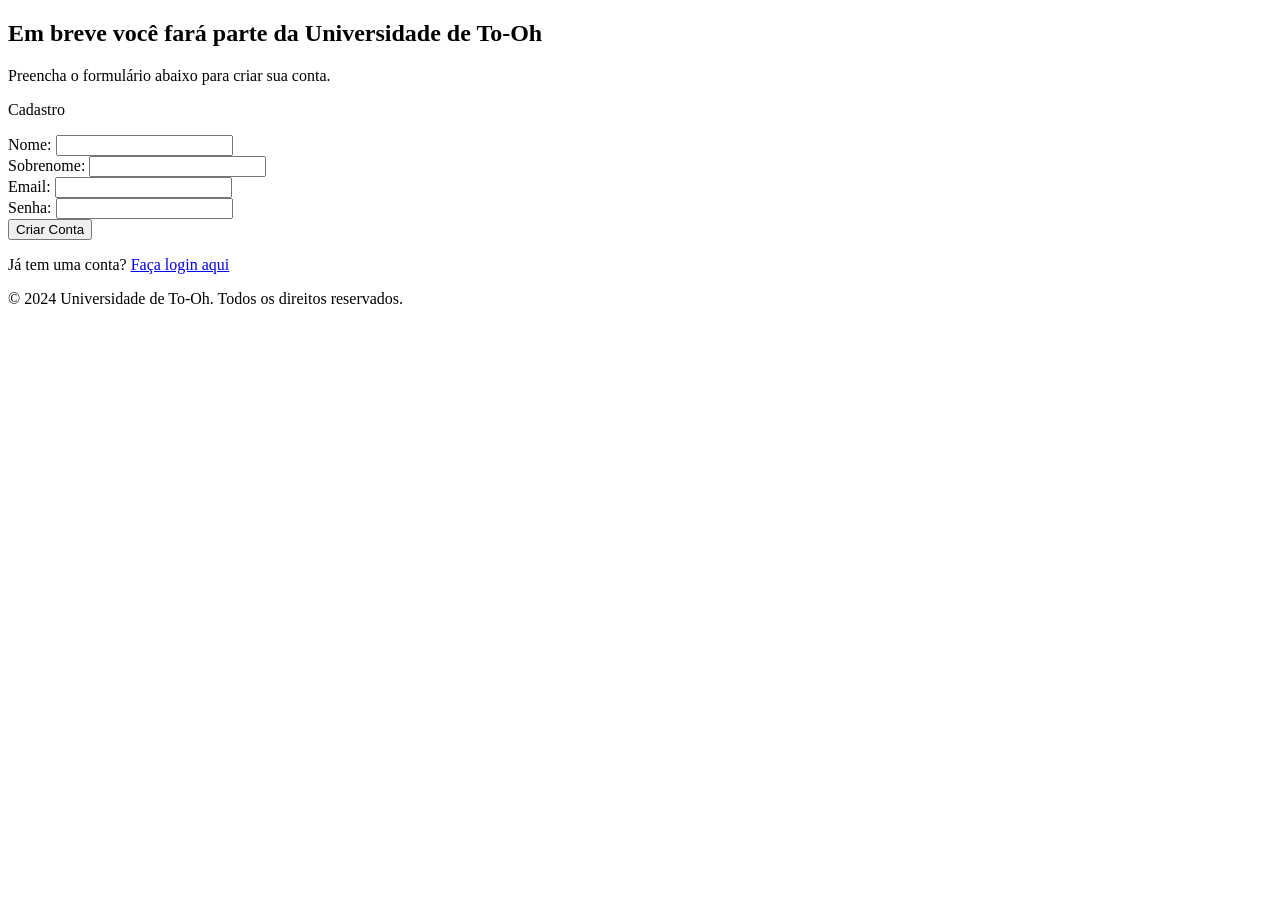
==== cadastro.html @ d22bb032 "Forms para login e cadastro com valifação em cadastro.html e index.html. Sistema simples de recebime" ====
<!DOCTYPE html>
<html lang="en">
<head>
    <meta charset="UTF-8">
    <meta name="viewport" content="width=device-width, initial-scale=1.0">
    <title>Cadastro - Universidade de To-Oh</title>
</head> 
<body>
    <header>
        <hero>
            <h2>Em breve você fará parte da Universidade de To-Oh</h2>
            <p>Preencha o formulário abaixo para criar sua conta.</p>    
        </hero>
    </header>
    <main>
        <div class="card">
        <p>Cadastro</p>
            <form id="form-cadastro">
                <label for="nome">Nome:</label>
                <input type="text" id="nome" name="nome" required>
                <br>
                <label for="sobrenome">Sobrenome:</label>
                <input type="text" id="sobrenome" name="sobrenome" required>
                <br>
                <label for="email">Email:</label>
                <input type="email" id="email" name="email" required>
                <br>
                <label for="password">Senha:</label>
                <input type="password" id="password" name="password" required>
                <br>
                <input type="submit" value="Criar Conta">
            </form>
            <p>Já tem uma conta? <a href="index.html">Faça login aqui</a></p>
        </div>
    </main>
    <footer>
        <p>&copy; 2024 Universidade de To-Oh. Todos os direitos reservados.</p>
    </footer>
    <script src="js/auth.js"></script>
</body>
</html>
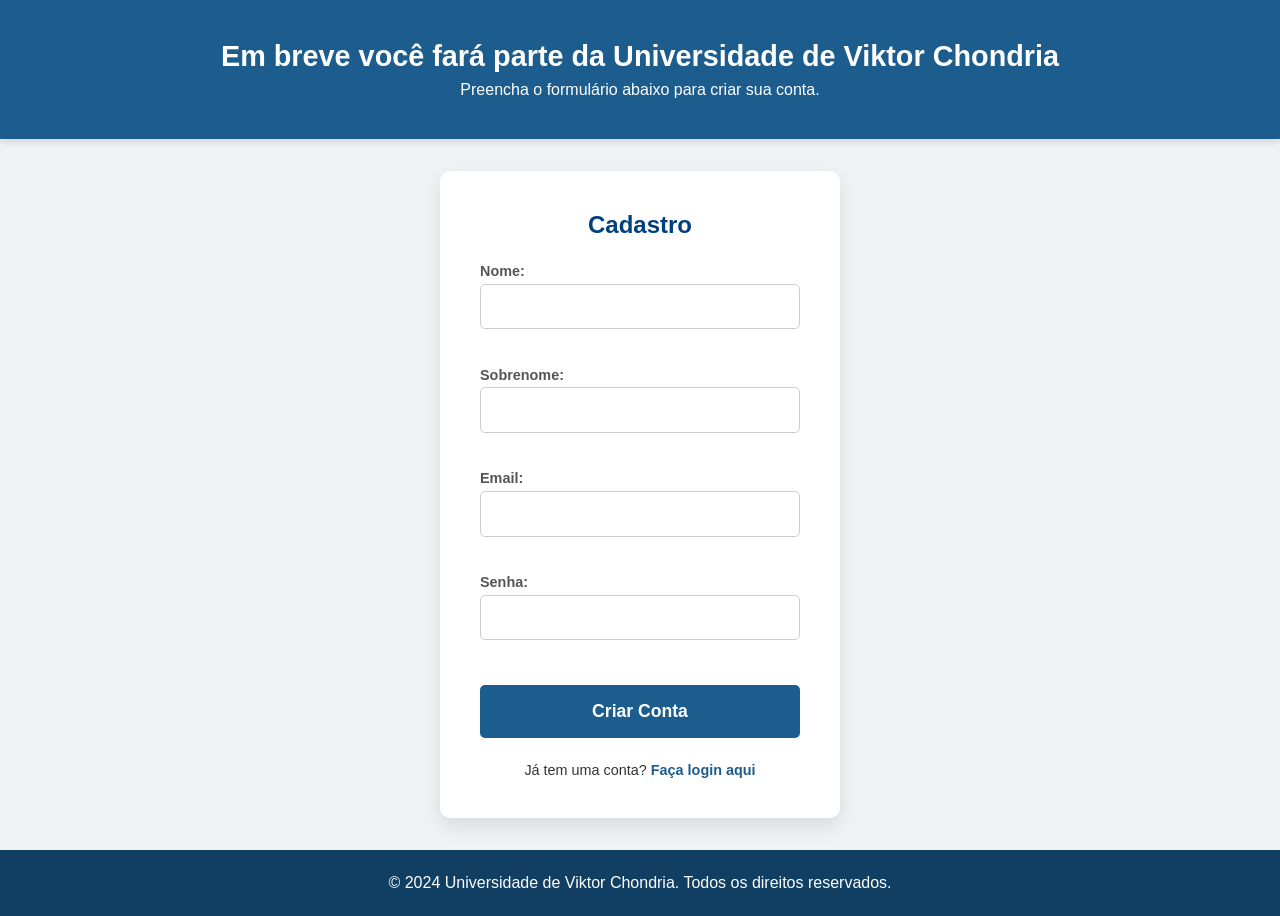
==== commit 636b00ce: "Estilização Cadastro + index" ====
--- a/cadastro.html
+++ b/cadastro.html
@@ -1,14 +1,17 @@
 <!DOCTYPE html>
-<html lang="en">
+<html lang="pt-br">
 <head>
     <meta charset="UTF-8">
     <meta name="viewport" content="width=device-width, initial-scale=1.0">
-    <title>Cadastro - Universidade de To-Oh</title>
+    <link rel="icon" type="image/png" href="assets/icons/favicon.png">
+    <title>Cadastro - Universidade de Viktor Chondria</title>
+    <link rel="stylesheet" href="css/global.css">
+    <link rel="stylesheet" href="css/cadastro.css">
 </head> 
 <body>
     <header>
         <hero>
-            <h2>Em breve você fará parte da Universidade de To-Oh</h2>
+            <h2>Em breve você fará parte da Universidade de Viktor Chondria</h2>
             <p>Preencha o formulário abaixo para criar sua conta.</p>    
         </hero>
     </header>
@@ -30,11 +33,11 @@
                 <br>
                 <input type="submit" value="Criar Conta">
             </form>
-            <p>Já tem uma conta? <a href="index.html">Faça login aqui</a></p>
+        <p>Já tem uma conta? <a href="index.html">Faça login aqui</a></p>
         </div>
     </main>
     <footer>
-        <p>&copy; 2024 Universidade de To-Oh. Todos os direitos reservados.</p>
+        <p>&copy; 2024 Universidade de Viktor Chondria. Todos os direitos reservados.</p>
     </footer>
     <script src="js/auth.js"></script>
 </body>
--- a/css/global.css
+++ b/css/global.css
@@ -0,0 +1,43 @@
+* {
+    margin: 0;
+    padding: 0;
+    box-sizing: border-box;
+    font-family: 'Segoe UI', Tahoma, Geneva, Verdana, sans-serif;
+}
+
+body {
+    background-color: #f0f2f5; 
+    color: #333;
+    display: flex;
+    flex-direction: column;
+    min-height: 100vh; 
+}
+
+header {
+    background-color: #1C5D8E; 
+    color: white;
+    text-align: center;
+    padding: 2.5rem 1rem;
+    box-shadow: 0 4px 6px rgba(0,0,0,0.1);
+}
+
+header h2 {
+    margin-bottom: 0.5rem;
+    font-size: 1.8rem;
+}
+
+main {
+    flex: 1; 
+    display: flex;
+    justify-content: center;
+    align-items: center; 
+    padding: 2rem;
+}
+
+footer {
+    background-color: #113F63;
+    color: white;
+    text-align: center;
+    padding: 1.5rem;
+    margin-top: auto;
+}
--- a/css/cadastro.css
+++ b/css/cadastro.css
@@ -0,0 +1,82 @@
+/* O cartão branco */
+.card {
+    background-color: white;
+    padding: 2.5rem;
+    border-radius: 10px; 
+    box-shadow: 0 8px 20px rgba(0,0,0,0.1); 
+    width: 100%;
+    max-width: 400px;
+    text-align: center;
+}
+
+/* O título do cartão */
+.card > p:first-child {
+    font-size: 1.5rem;
+    font-weight: bold;
+    color: #004080;
+    margin-bottom: 1.5rem;
+}
+
+form {
+    display: flex;
+    flex-direction: column;
+    text-align: left;
+}
+
+label {
+    margin-bottom: 0.3rem;
+    font-weight: 600;
+    font-size: 0.9rem;
+    color: #555;
+}
+
+input[type="text"], 
+input[type="email"], 
+input[type="password"] {
+    padding: 0.8rem;
+    margin-bottom: 1.2rem;
+    border: 1px solid #ccc;
+    border-radius: 5px;
+    font-size: 1rem;
+    outline: none; 
+    transition: border-color 0.3s;
+}
+
+input[type="text"]:focus, 
+input[type="email"]:focus, 
+input[type="password"]:focus {
+    border-color: #1C5D8E;
+}
+
+input[type="submit"] {
+    background-color: #1C5D8E;
+    color: white;
+    border: none;
+    padding: 1rem;
+    font-size: 1.1rem;
+    font-weight: bold;
+    border-radius: 5px;
+    cursor: pointer;
+    margin-top: 0.5rem;
+    transition: background-color 0.3s;
+}
+
+
+input[type="submit"]:hover {
+    background-color: #2673AD;
+}
+
+.card a {
+    color: #1C5D8E;
+    text-decoration: none;
+    font-weight: bold;
+}
+
+.card a:hover {
+    text-decoration: underline;
+}
+
+form + p {
+    margin-top: 1.5rem;
+    font-size: 0.9rem;
+}
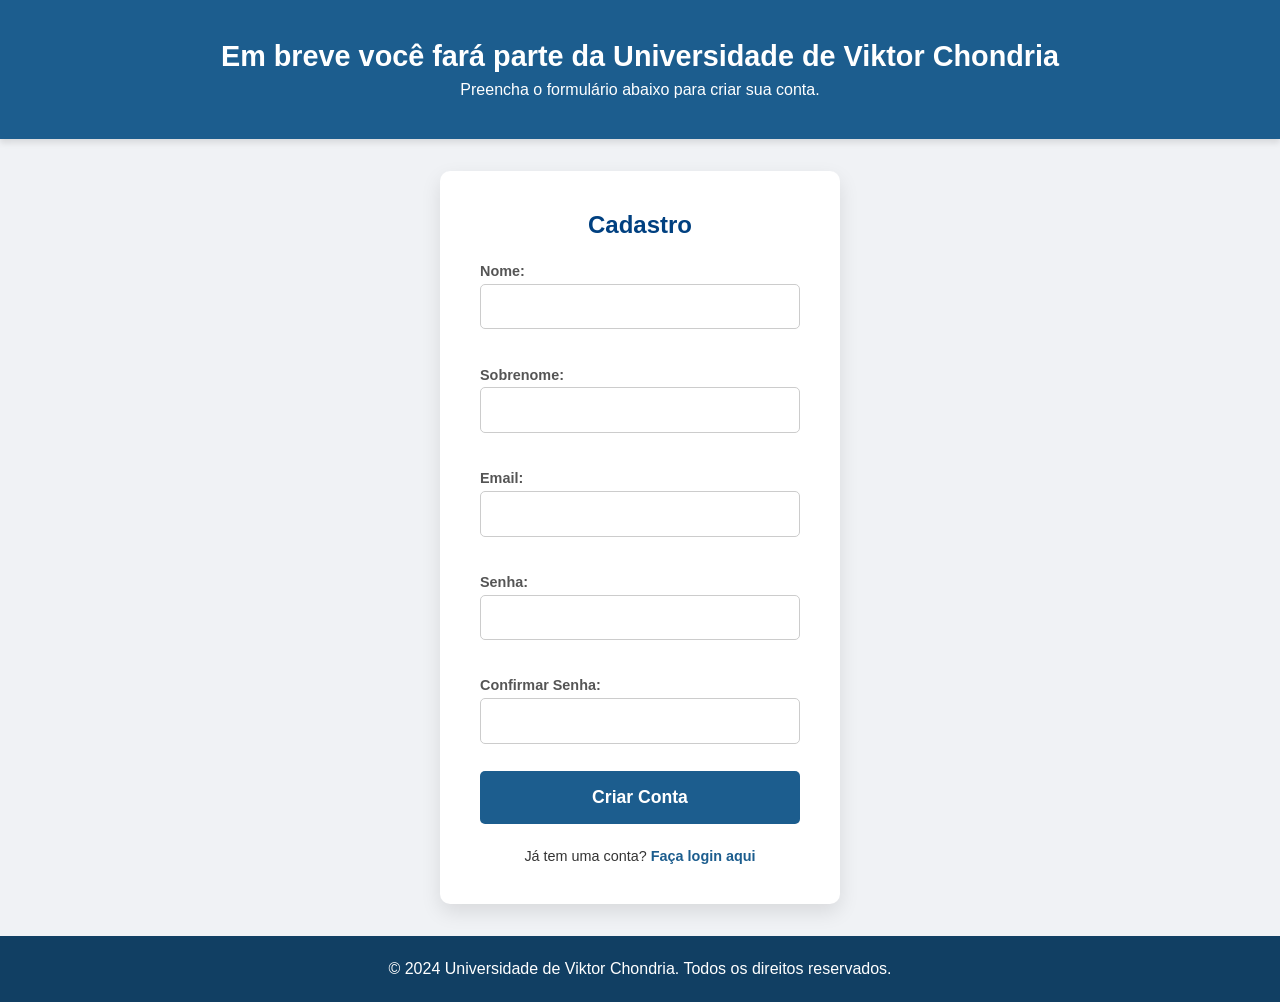
==== commit 82e58205: "Adiciona campo de confirmação de senha no formulário de cadastro e log de senha de confirmação" ====
--- a/cadastro.html
+++ b/cadastro.html
@@ -31,6 +31,8 @@
                 <label for="password">Senha:</label>
                 <input type="password" id="password" name="password" required>
                 <br>
+                <label for="confirm-password">Confirmar Senha:</label>
+                <input type="password" id="confirm-password" name="confirm-password" required>
                 <input type="submit" value="Criar Conta">
             </form>
         <p>Já tem uma conta? <a href="index.html">Faça login aqui</a></p>
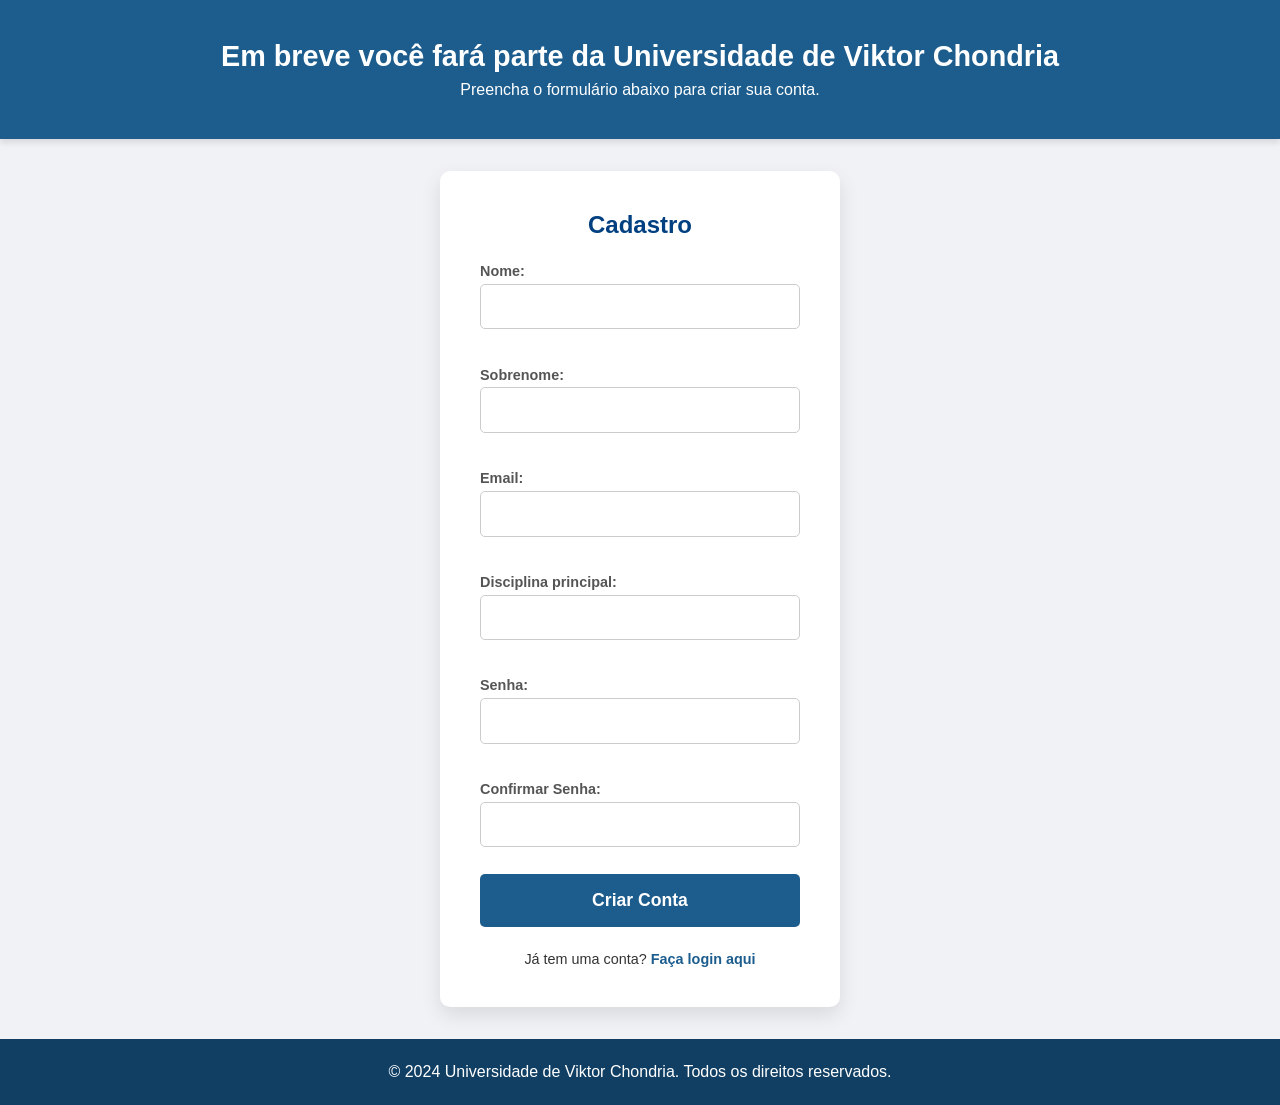
==== commit 320e4bd7: "Integra login e cadastro ao SGAStorage" ====
--- a/cadastro.html
+++ b/cadastro.html
@@ -28,16 +28,23 @@
                 <label for="email">Email:</label>
                 <input type="email" id="email" name="email" required>
                 <br>
+                <label for="disciplina">Disciplina principal:</label>
+                <input type="text" id="disciplina" name="disciplina" required>
+                <br>
                 <label for="password">Senha:</label>
                 <input type="password" id="password" name="password" required>
                 <br>
                 <label for="confirm-password">Confirmar Senha:</label>
                 <input type="password" id="confirm-password" name="confirm-password" required>
+
                 <input type="submit" value="Criar Conta">
             </form>
         <p>Já tem uma conta? <a href="index.html">Faça login aqui</a></p>
         </div>
     </main>
+    <script src="js/dados.js"></script>
+    <script src="js/storage.js"></script>
+    <script src="js/auth.js"></script>
     <footer>
         <p>&copy; 2024 Universidade de Viktor Chondria. Todos os direitos reservados.</p>
     </footer>
